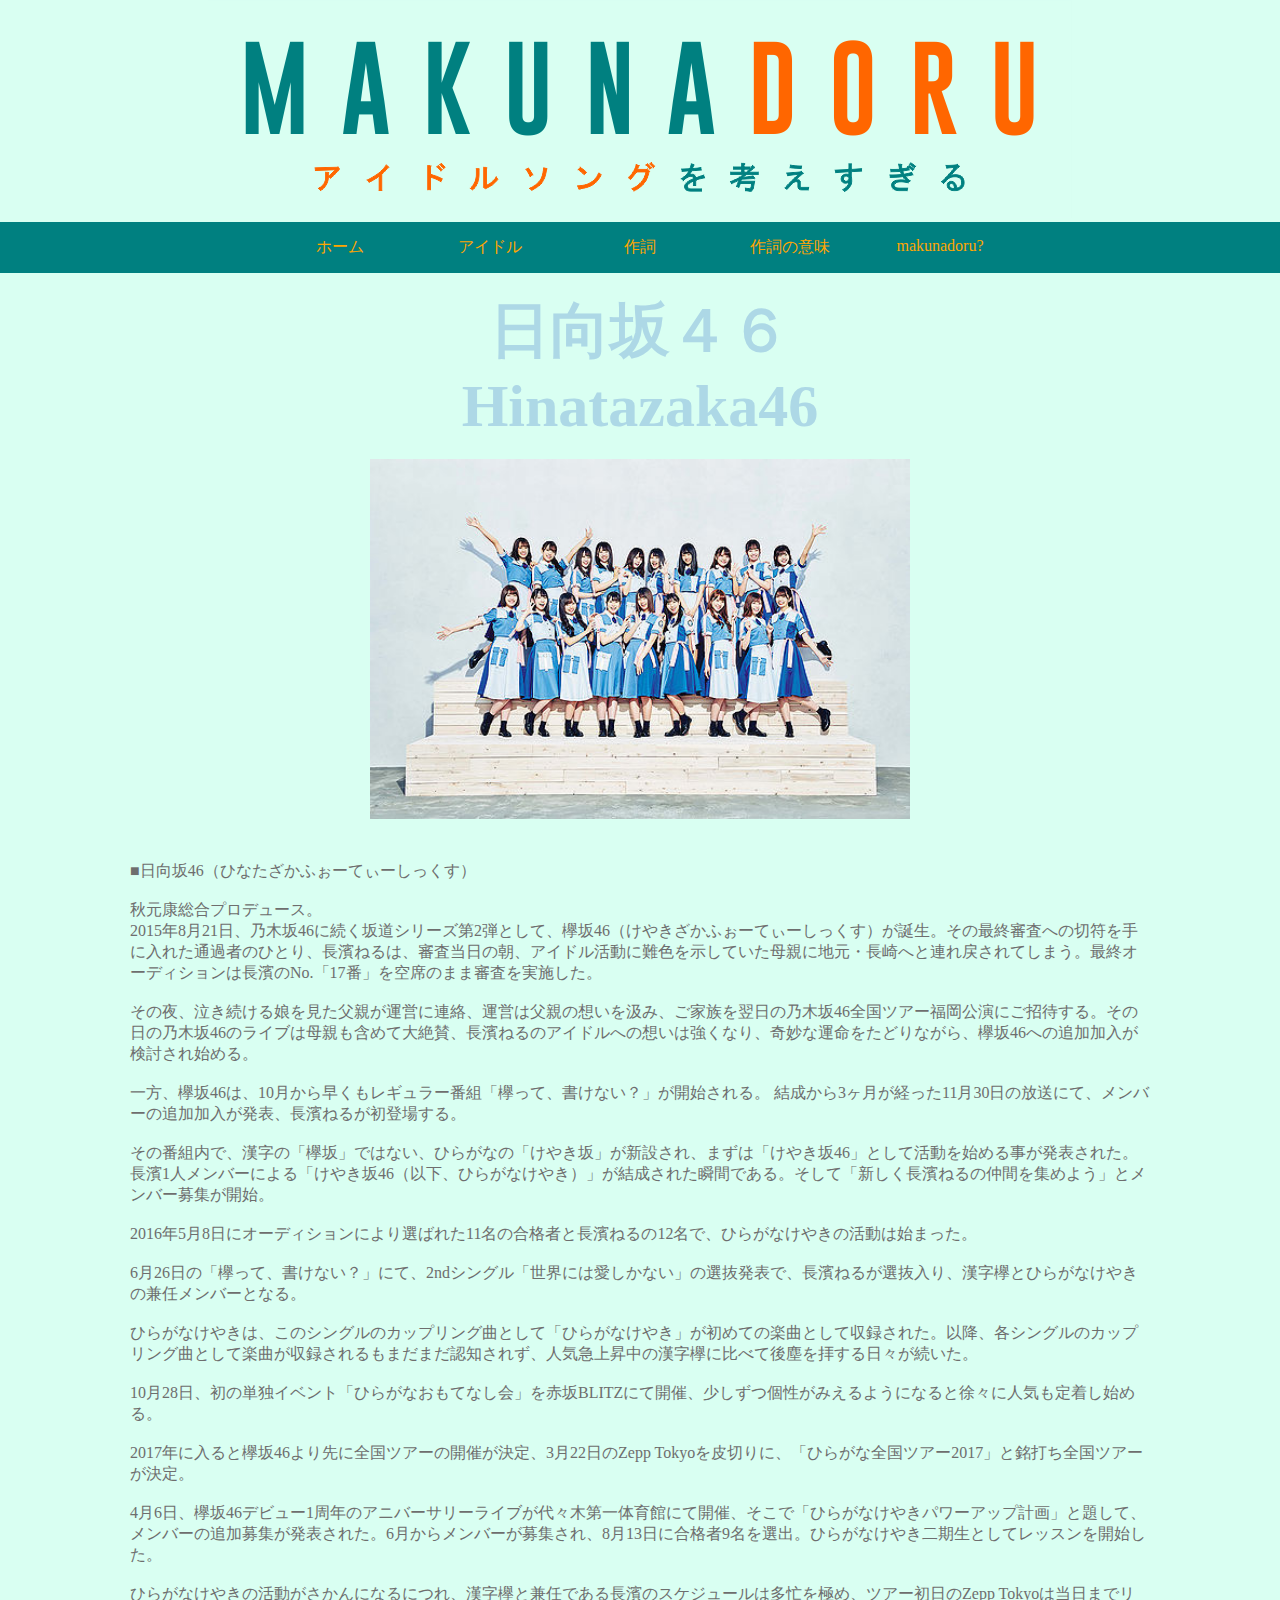
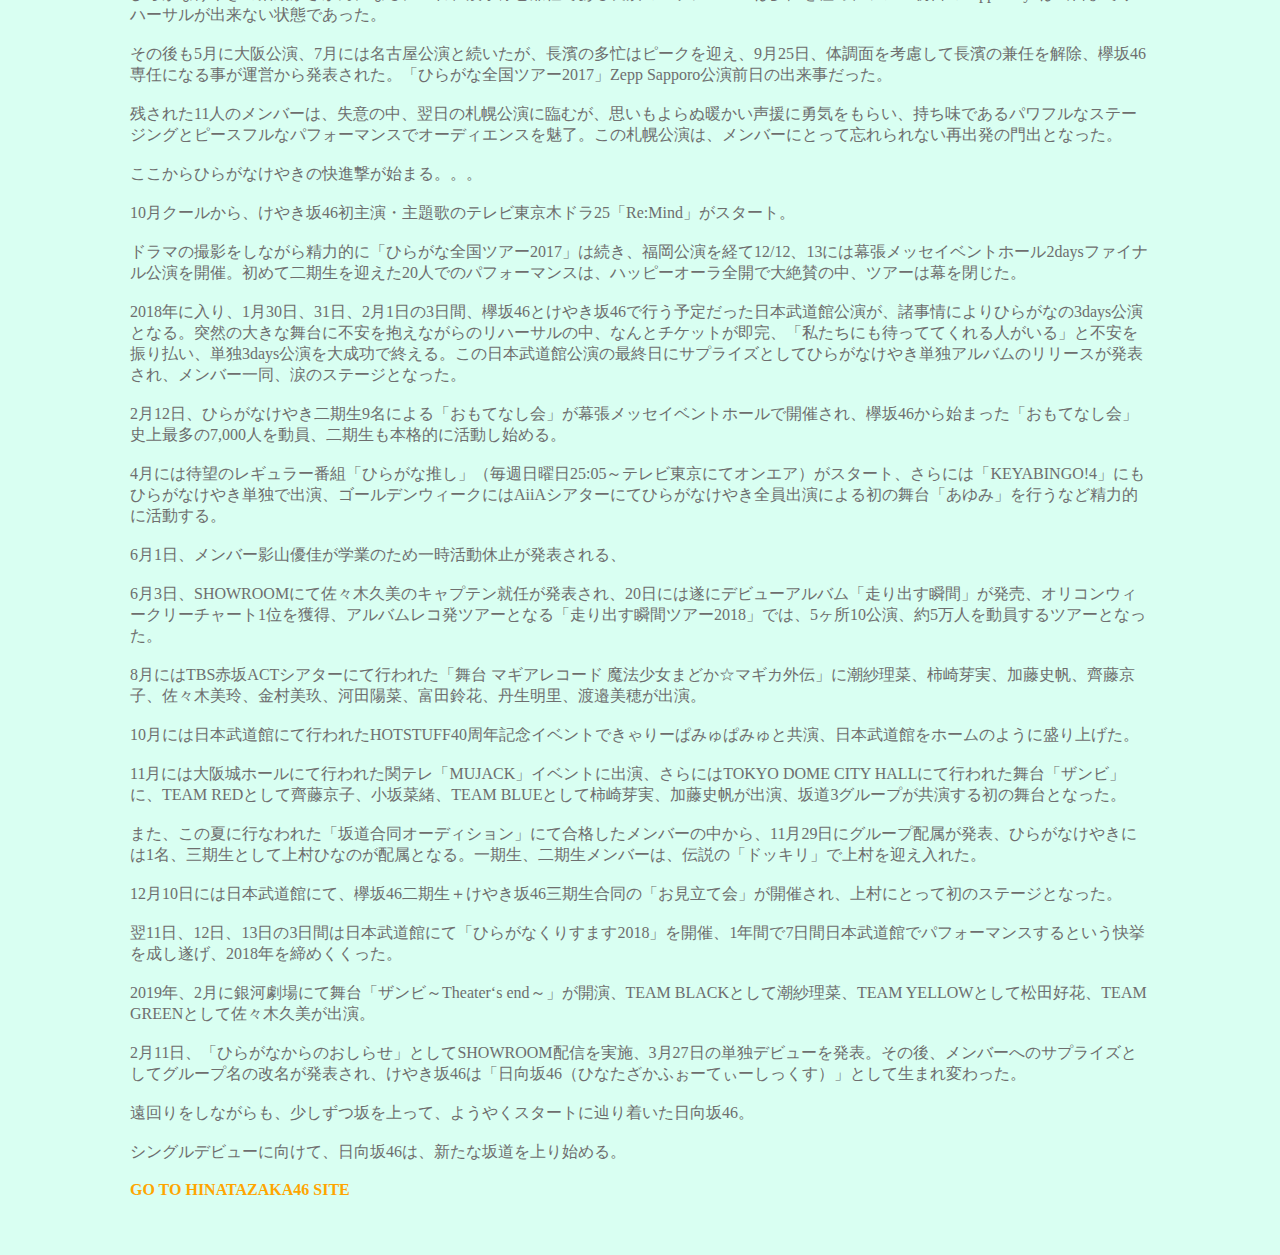
==== hinata.html @ 99eaebf5 "Update hinata.html" ====
<!DOCTYPE html>
<html>
<head>
	<title>こんなにすきになちゃっていいの？
	(Hinatazaka46) - makunadoru</title>
	<link rel="stylesheet" href="style.css">
	<style type="text/css">
		h1{
			color: lightblue;
		font-size: 60px;
		font-family: gobold;
		}
		#mem{
			color: red;
		}
		a:hover{color: darkgreen;
		}
		
		
	</style>
</head>
<body>
	<ul>
		<li class="bannerweb"><center><img src="bannerweb1.png"></center></li>
	</ul>
	<div class="menu">
	<ul>
		<a href="index.html" class="katamenu"><li class="aktif">ホーム</li></a>
		<a href="idol.html" class="katamenu"><li class="aktif">アイドル</li></a>
		<a href="lirik.html" class="katamenu"><li class="aktif">作詞</li></a>
		<a href="maknalirik.html" class="katamenu"><li class="aktif">作詞の意味</li></a>
		<a href="#" class="katamenu"><li class="aktif">makunadoru?</li></a>

	</ul></div>
	<br class="br1">
	<center><h1 class="judul">日向坂４６<br>
	Hinatazaka46</h1><br>
	<img src="doremi.jpg" height="360" height="240"></center>
	<br><br>
<center><table border="0" class="konten">
	<tr>
		<td>	
■日向坂46（ひなたざかふぉーてぃーしっくす）

 <br><br>

秋元康総合プロデュース。
<br>
2015年8月21日、乃木坂46に続く坂道シリーズ第2弾として、欅坂46（けやきざかふぉーてぃーしっくす）が誕生。その最終審査への切符を手に入れた通過者のひとり、長濱ねるは、審査当日の朝、アイドル活動に難色を示していた母親に地元・長崎へと連れ戻されてしまう。最終オーディションは長濱のNo.「17番」を空席のまま審査を実施した。
<br>
 <br>

その夜、泣き続ける娘を見た父親が運営に連絡、運営は父親の想いを汲み、ご家族を翌日の乃木坂46全国ツアー福岡公演にご招待する。その日の乃木坂46のライブは母親も含めて大絶賛、長濱ねるのアイドルへの想いは強くなり、奇妙な運命をたどりながら、欅坂46への追加加入が検討され始める。

 <br>
<br>
一方、欅坂46は、10月から早くもレギュラー番組「欅って、書けない？」が開始される。

結成から3ヶ月が経った11月30日の放送にて、メンバーの追加加入が発表、長濱ねるが初登場する。

 <br><br>

その番組内で、漢字の「欅坂」ではない、ひらがなの「けやき坂」が新設され、まずは「けやき坂46」として活動を始める事が発表された。長濱1人メンバーによる「けやき坂46（以下、ひらがなけやき）」が結成された瞬間である。そして「新しく長濱ねるの仲間を集めよう」とメンバー募集が開始。

 <br><br>

2016年5月8日にオーディションにより選ばれた11名の合格者と長濱ねるの12名で、ひらがなけやきの活動は始まった。

 <br><br>

6月26日の「欅って、書けない？」にて、2ndシングル「世界には愛しかない」の選抜発表で、長濱ねるが選抜入り、漢字欅とひらがなけやきの兼任メンバーとなる。
<br>
 <br>

ひらがなけやきは、このシングルのカップリング曲として「ひらがなけやき」が初めての楽曲として収録された。以降、各シングルのカップリング曲として楽曲が収録されるもまだまだ認知されず、人気急上昇中の漢字欅に比べて後塵を拝する日々が続いた。

 <br>
<br>
10月28日、初の単独イベント「ひらがなおもてなし会」を赤坂BLITZにて開催、少しずつ個性がみえるようになると徐々に人気も定着し始める。
<br>
 <br>

2017年に入ると欅坂46より先に全国ツアーの開催が決定、3月22日のZepp Tokyoを皮切りに、「ひらがな全国ツアー2017」と銘打ち全国ツアーが決定。

 <br>
<br>
4月6日、欅坂46デビュー1周年のアニバーサリーライブが代々木第一体育館にて開催、そこで「ひらがなけやきパワーアップ計画」と題して、メンバーの追加募集が発表された。6月からメンバーが募集され、8月13日に合格者9名を選出。ひらがなけやき二期生としてレッスンを開始した。

 <br><br>

ひらがなけやきの活動がさかんになるにつれ、漢字欅と兼任である長濱のスケジュールは多忙を極め、ツアー初日のZepp Tokyoは当日までリハーサルが出来ない状態であった。

 <br><br>

その後も5月に大阪公演、7月には名古屋公演と続いたが、長濱の多忙はピークを迎え、9月25日、体調面を考慮して長濱の兼任を解除、欅坂46専任になる事が運営から発表された。「ひらがな全国ツアー2017」Zepp Sapporo公演前日の出来事だった。

 <br><br>

残された11人のメンバーは、失意の中、翌日の札幌公演に臨むが、思いもよらぬ暖かい声援に勇気をもらい、持ち味であるパワフルなステージングとピースフルなパフォーマンスでオーディエンスを魅了。この札幌公演は、メンバーにとって忘れられない再出発の門出となった。
<br>
 <br>

ここからひらがなけやきの快進撃が始まる。。。
<br>
 <br>

10月クールから、けやき坂46初主演・主題歌のテレビ東京木ドラ25「Re:Mind」がスタート。

 <br><br>

ドラマの撮影をしながら精力的に「ひらがな全国ツアー2017」は続き、福岡公演を経て12/12、13には幕張メッセイベントホール2daysファイナル公演を開催。初めて二期生を迎えた20人でのパフォーマンスは、ハッピーオーラ全開で大絶賛の中、ツアーは幕を閉じた。

 <br><br>

2018年に入り、1月30日、31日、2月1日の3日間、欅坂46とけやき坂46で行う予定だった日本武道館公演が、諸事情によりひらがなの3days公演となる。突然の大きな舞台に不安を抱えながらのリハーサルの中、なんとチケットが即完、「私たちにも待っててくれる人がいる」と不安を振り払い、単独3days公演を大成功で終える。この日本武道館公演の最終日にサプライズとしてひらがなけやき単独アルバムのリリースが発表され、メンバー一同、涙のステージとなった。
<br><br>
 

2月12日、ひらがなけやき二期生9名による「おもてなし会」が幕張メッセイベントホールで開催され、欅坂46から始まった「おもてなし会」史上最多の7,000人を動員、二期生も本格的に活動し始める。

 <br><br>

4月には待望のレギュラー番組「ひらがな推し」（毎週日曜日25:05～テレビ東京にてオンエア）がスタート、さらには「KEYABINGO!4」にもひらがなけやき単独で出演、ゴールデンウィークにはAiiAシアターにてひらがなけやき全員出演による初の舞台「あゆみ」を行うなど精力的に活動する。

 <br><br>

6月1日、メンバー影山優佳が学業のため一時活動休止が発表される、

 <br><br>

6月3日、SHOWROOMにて佐々木久美のキャプテン就任が発表され、20日には遂にデビューアルバム「走り出す瞬間」が発売、オリコンウィークリーチャート1位を獲得、アルバムレコ発ツアーとなる「走り出す瞬間ツアー2018」では、5ヶ所10公演、約5万人を動員するツアーとなった。

 <br><br>

8月にはTBS赤坂ACTシアターにて行われた「舞台 マギアレコード 魔法少女まどか☆マギカ外伝」に潮紗理菜、柿崎芽実、加藤史帆、齊藤京子、佐々木美玲、金村美玖、河田陽菜、富田鈴花、丹生明里、渡邉美穂が出演。
<br>
 <br>

10月には日本武道館にて行われたHOTSTUFF40周年記念イベントできゃりーぱみゅぱみゅと共演、日本武道館をホームのように盛り上げた。
<br>
 <br>

11月には大阪城ホールにて行われた関テレ「MUJACK」イベントに出演、さらにはTOKYO DOME CITY HALLにて行われた舞台「ザンビ」に、TEAM REDとして齊藤京子、小坂菜緒、TEAM BLUEとして柿崎芽実、加藤史帆が出演、坂道3グループが共演する初の舞台となった。

 <br>
<br>
また、この夏に行なわれた「坂道合同オーディション」にて合格したメンバーの中から、11月29日にグループ配属が発表、ひらがなけやきには1名、三期生として上村ひなのが配属となる。一期生、二期生メンバーは、伝説の「ドッキリ」で上村を迎え入れた。

 <br><br>

12月10日には日本武道館にて、欅坂46二期生＋けやき坂46三期生合同の「お見立て会」が開催され、上村にとって初のステージとなった。
<br>
 <br>

翌11日、12日、13日の3日間は日本武道館にて「ひらがなくりすます2018」を開催、1年間で7日間日本武道館でパフォーマンスするという快挙を成し遂げ、2018年を締めくくった。
<br>
 <br>

2019年、2月に銀河劇場にて舞台「ザンビ～Theater‘s end～」が開演、TEAM BLACKとして潮紗理菜、TEAM YELLOWとして松田好花、TEAM GREENとして佐々木久美が出演。

 <br><br>

2月11日、「ひらがなからのおしらせ」としてSHOWROOM配信を実施、3月27日の単独デビューを発表。その後、メンバーへのサプライズとしてグループ名の改名が発表され、けやき坂46は「日向坂46（ひなたざかふぉーてぃーしっくす）」として生まれ変わった。
<br>
 <br>

遠回りをしながらも、少しずつ坂を上って、ようやくスタートに辿り着いた日向坂46。

 <br><br>

シングルデビューに向けて、日向坂46は、新たな坂道を上り始める。<br><br>
<h4><a href="https://www.hinatazaka46.com/s/official/?ima=0000" class="katahinata">GO TO HINATAZAKA46 SITE</a></h4>
</td>
</tr>
</table></center><br><br><br>
</body>
</html>
---- style.css ----
*
{
	padding: 0;
	margin: 0;
	box-sizing: border-box;
}
body{
	background-color: rgb(217,255,242);
	font-family: gobold;
	text-align: justify;

}
.bannerweb{
	background-color: rgb(217,255,242);
}
.menu{
	background-color: rgb(0,128,128);
	color: white;
	text-align: center;
}
.menu ul{
	display: inline-flex;
	list-style: none;
}
.menu ul li{
	width: 120px;
	margin: 15px;
}
.menu ul li a{
	text-decoration: none;
	color: orange;
	font-family: gobold;
}
.aktif:hover{
	background: orange;
	border-radius: 5px;

}
.katamenu:hover{
	color: rgb(0,128,128);
}
.katamenu{
	text-decoration: none;
	color: orange;
}
.konten{
	width: 80%;
	color: rgb(110,110,110);
}
.kontenlirik{
	width: 50%;
	color: rgb(110,110,110);
}
.katakeyaki{
	color: orange;
	font-family: gobold;
	text-decoration: none;
}
.katakeyaki:hover{
	color: darkgreen;
}
.katahinata{
	color: orange;
	font-family: gobold;
	text-decoration: none;
}
.katahinata:hover{
	color: lightblue;
}
.katanogi{
	color: orange;
	font-family: gobold;
	text-decoration: none;
}
.katanogi:hover{
	color: purple;
}
.kontenidol{
	background-color: rgb(217,255,242);
	text-align: center;
}
.kontenidol ul{
	display: inline-flex;
	list-style: none;
}
.kontenidol ul li{
	width: 350px;
	margin: 15px;
}
.kontenhome{
	background-color: rgb(217,255,242);
	text-align: center;
}
.kontenhome ul{
	display: inline-flex;
	list-style: none;
}
.kontenhome ul li{
	width: 350px;
	margin: 15px;
}
.kotak1:hover{
	background: rgb(0,128,128);
	border-radius: 25px;
}
.katakotak1:hover{
	color: orange;
}
.katakotak1{
	color: rgb(0,128,128);
	text-decoration: none;
}

.daleman{
	display: none;
}
.katamenu:hover .daleman{
	display: block;
	position: absolute;
	background: orange;
	margin: 50px;
	color: black;
}
.menu ul li ul li:hover .daleman ul{
	display: block;
	margin: 10px
}
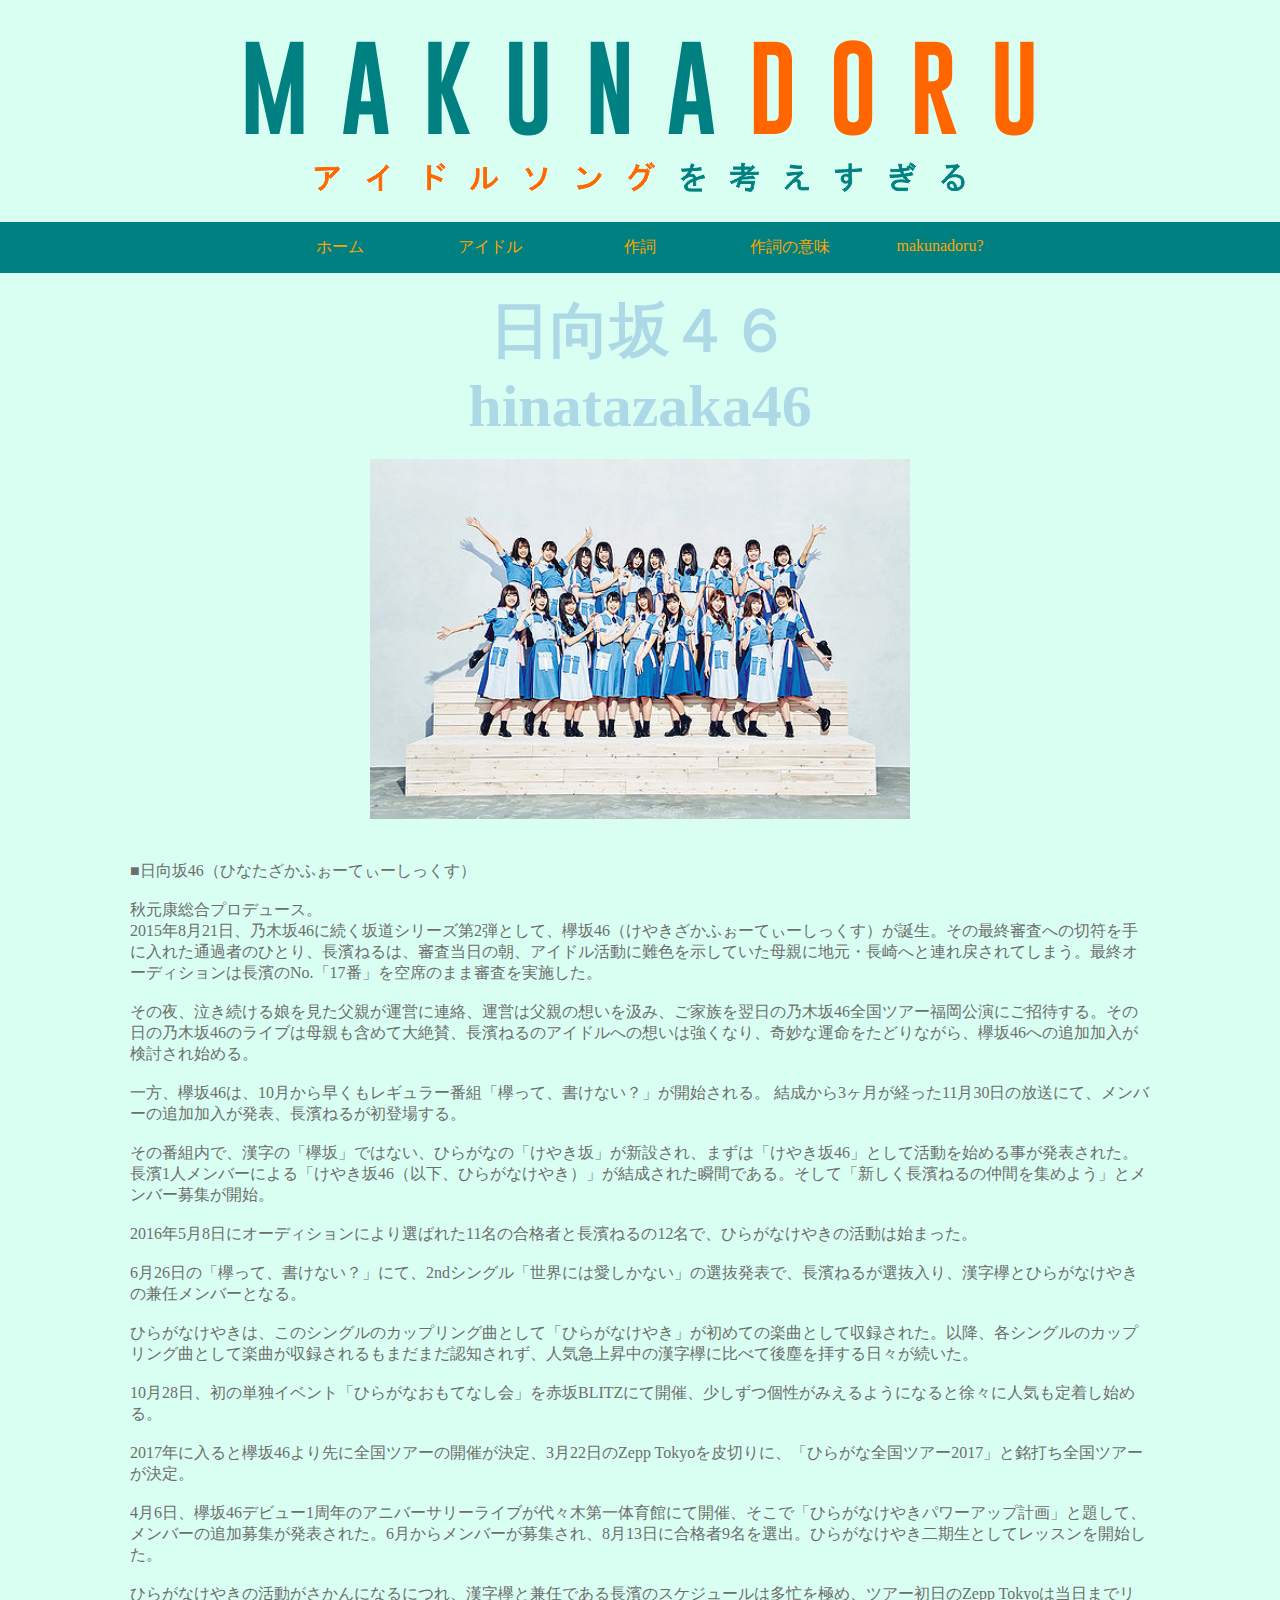
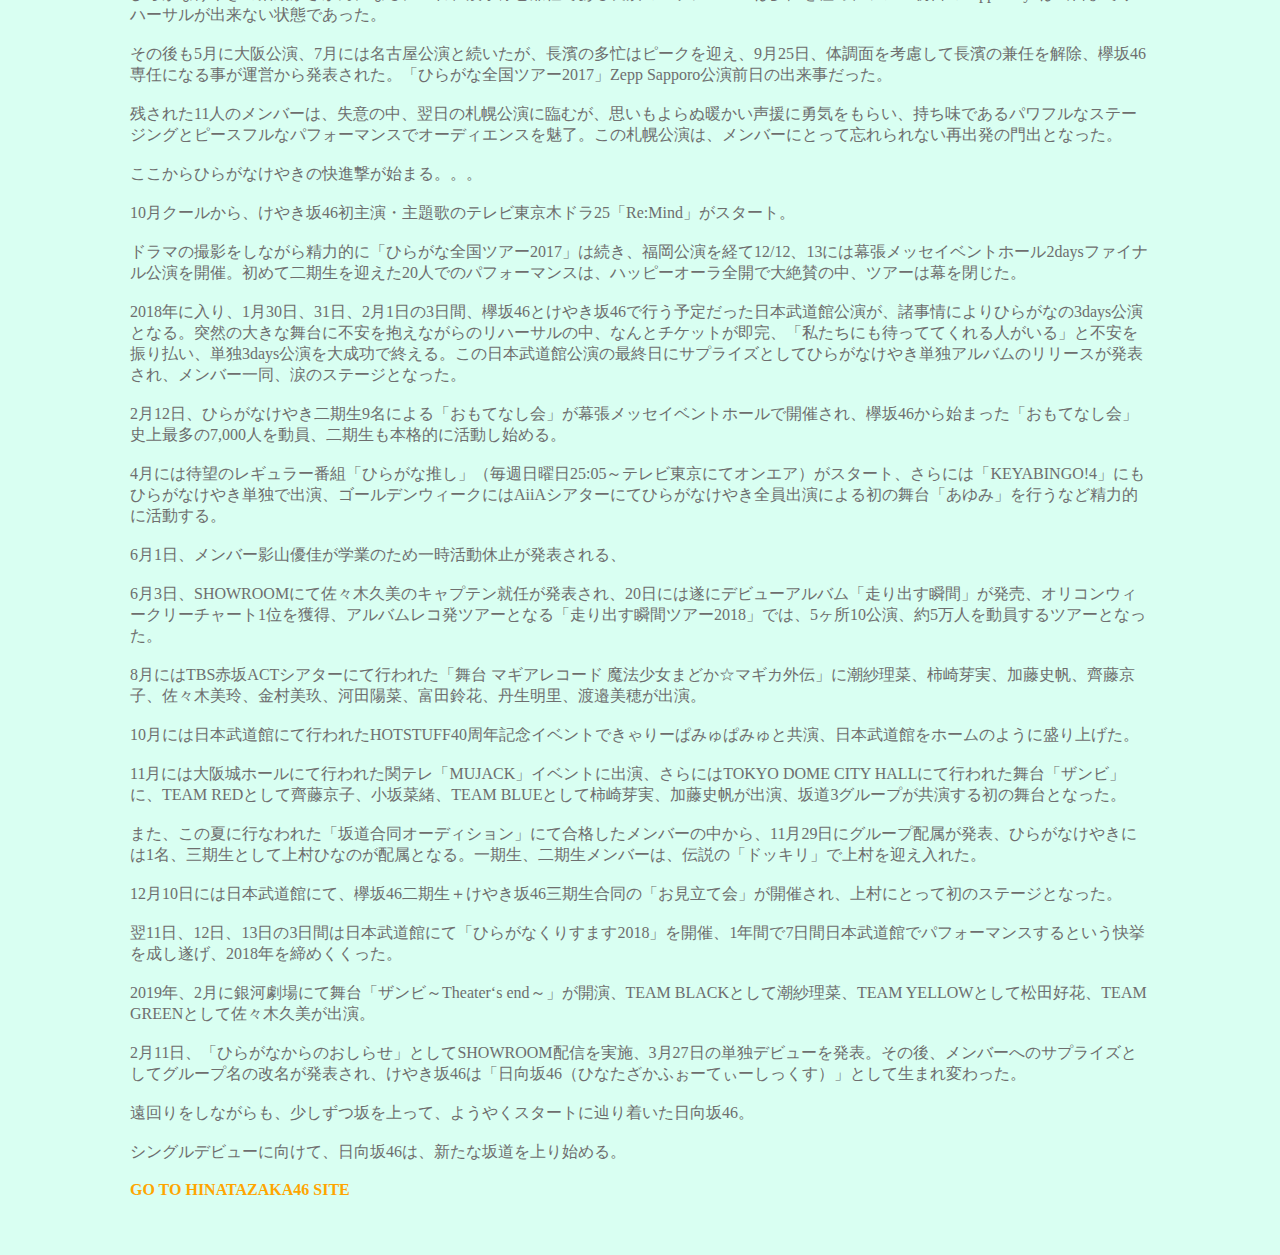
==== commit 58930fbe: "Update hinata.html" ====
--- a/hinata.html
+++ b/hinata.html
@@ -1,8 +1,7 @@
 <!DOCTYPE html>
 <html>
 <head>
-	<title>こんなにすきになちゃっていいの？
-	(Hinatazaka46) - makunadoru</title>
+	<title>日向坂46(hinatazaka46) - makunadoru</title>
 	<link rel="stylesheet" href="style.css">
 	<style type="text/css">
 		h1{
@@ -34,7 +33,7 @@
 	</ul></div>
 	<br class="br1">
 	<center><h1 class="judul">日向坂４６<br>
-	Hinatazaka46</h1><br>
+	hinatazaka46</h1><br>
 	<img src="doremi.jpg" height="360" height="240"></center>
 	<br><br>
 <center><table border="0" class="konten">
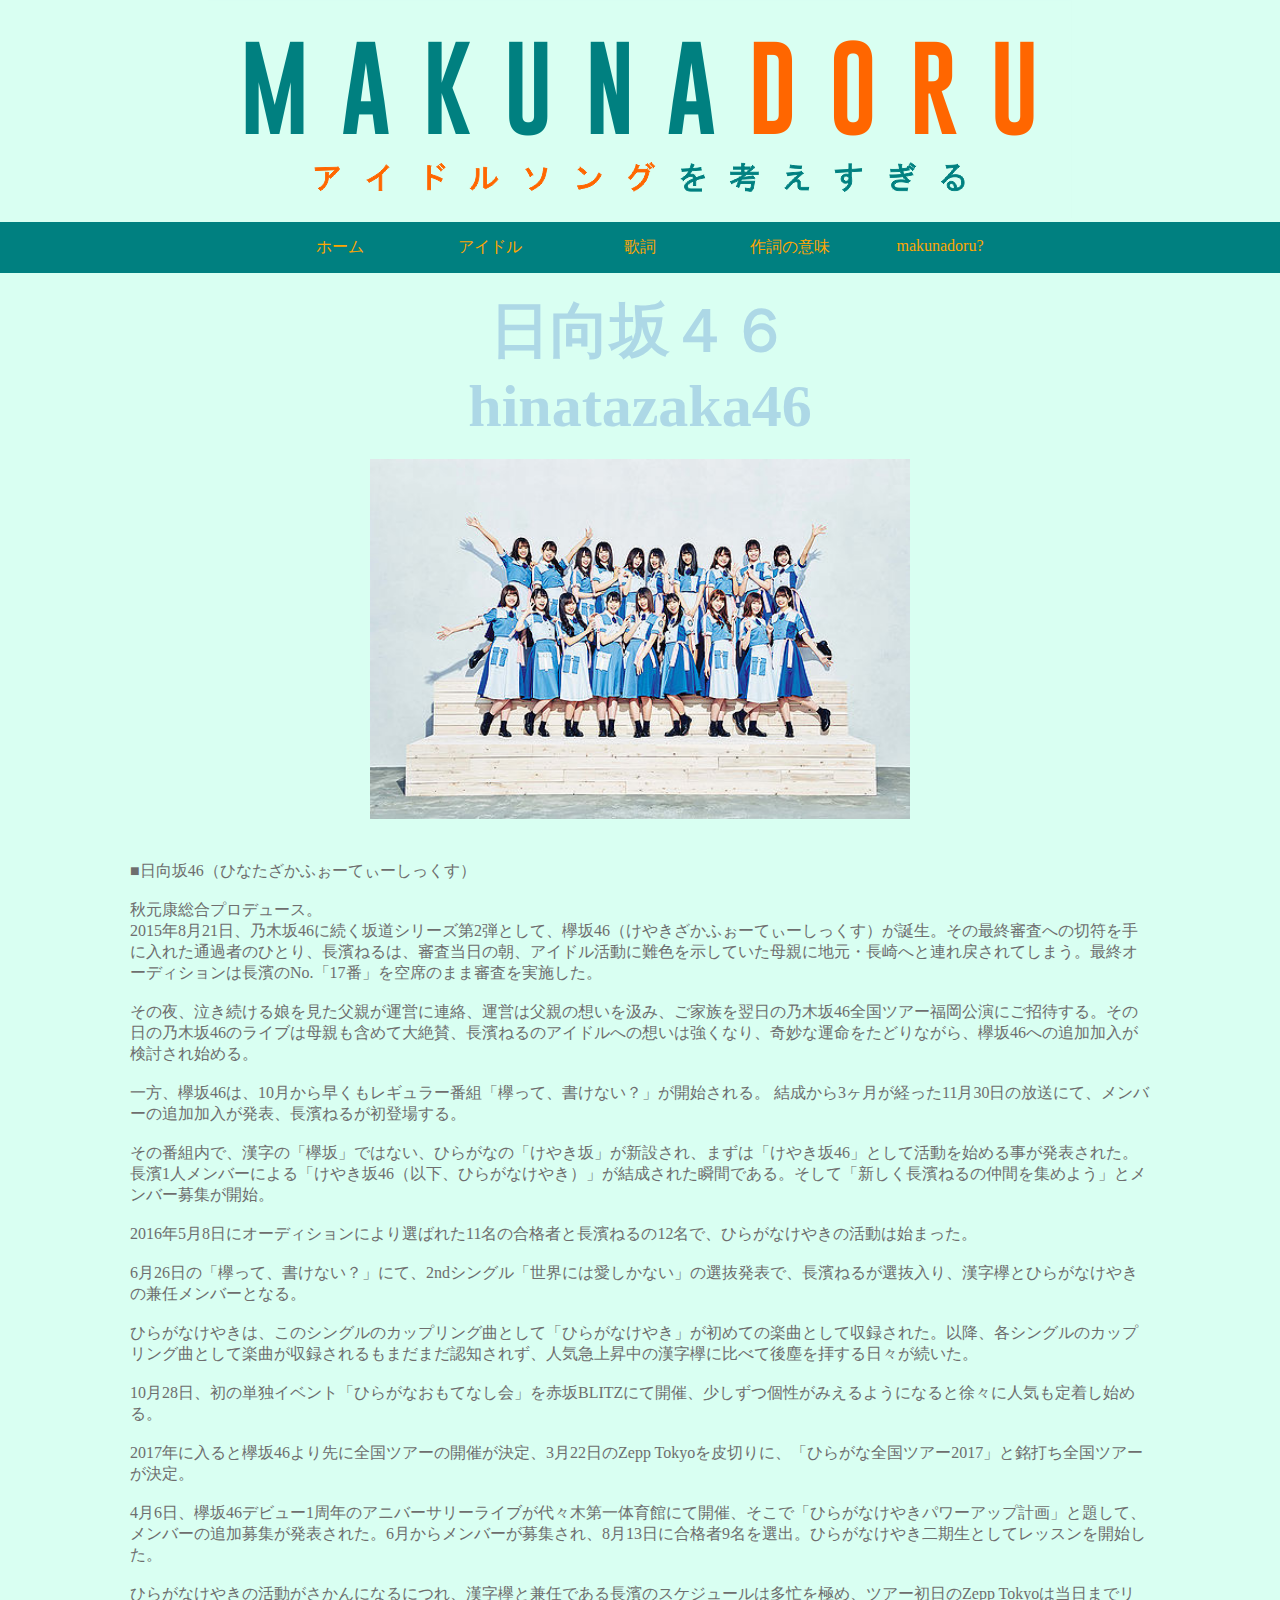
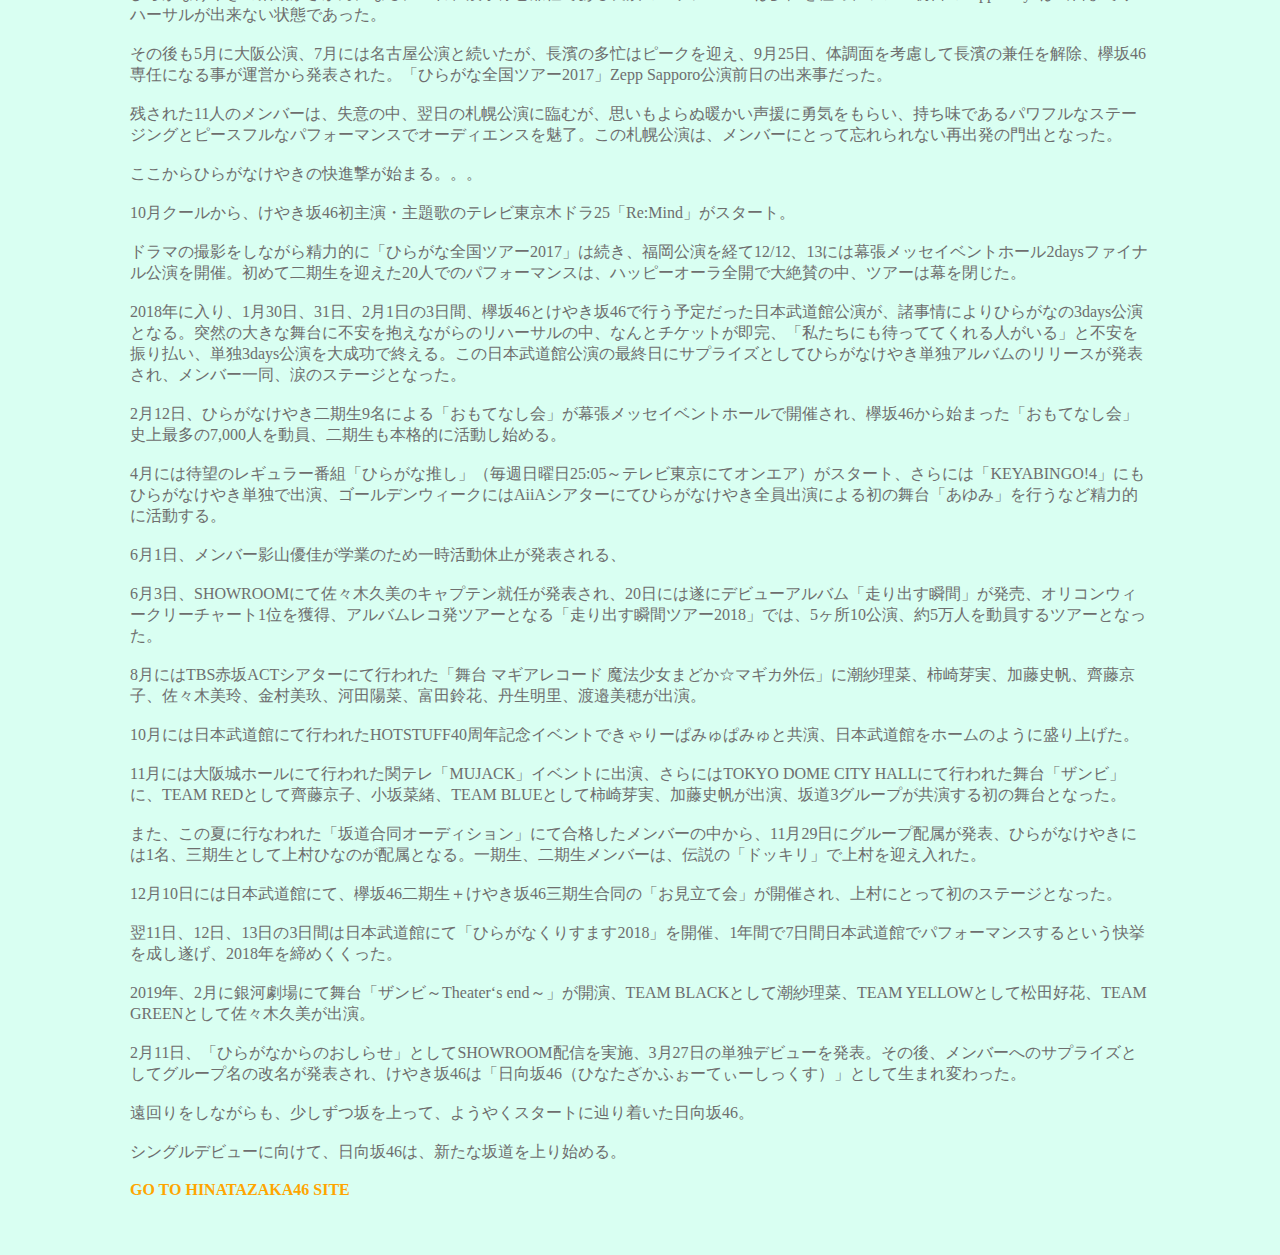
==== commit d1eab0f9: "Update hinata.html" ====
--- a/hinata.html
+++ b/hinata.html
@@ -1,7 +1,7 @@
 <!DOCTYPE html>
 <html>
 <head>
-	<title>日向坂46(hinatazaka46) - makunadoru</title>
+	<title>日向坂46(Hinatazaka46) - makunadoru</title>
 	<link rel="stylesheet" href="style.css">
 	<style type="text/css">
 		h1{
@@ -26,9 +26,9 @@
 	<ul>
 		<a href="index.html" class="katamenu"><li class="aktif">ホーム</li></a>
 		<a href="idol.html" class="katamenu"><li class="aktif">アイドル</li></a>
-		<a href="lirik.html" class="katamenu"><li class="aktif">作詞</li></a>
+		<a href="lirik.html" class="katamenu"><li class="aktif">歌詞</li></a>
 		<a href="maknalirik.html" class="katamenu"><li class="aktif">作詞の意味</li></a>
-		<a href="#" class="katamenu"><li class="aktif">makunadoru?</li></a>
+		<a href="makunadoru.html" class="katamenu"><li class="aktif">makunadoru?</li></a>
 
 	</ul></div>
 	<br class="br1">
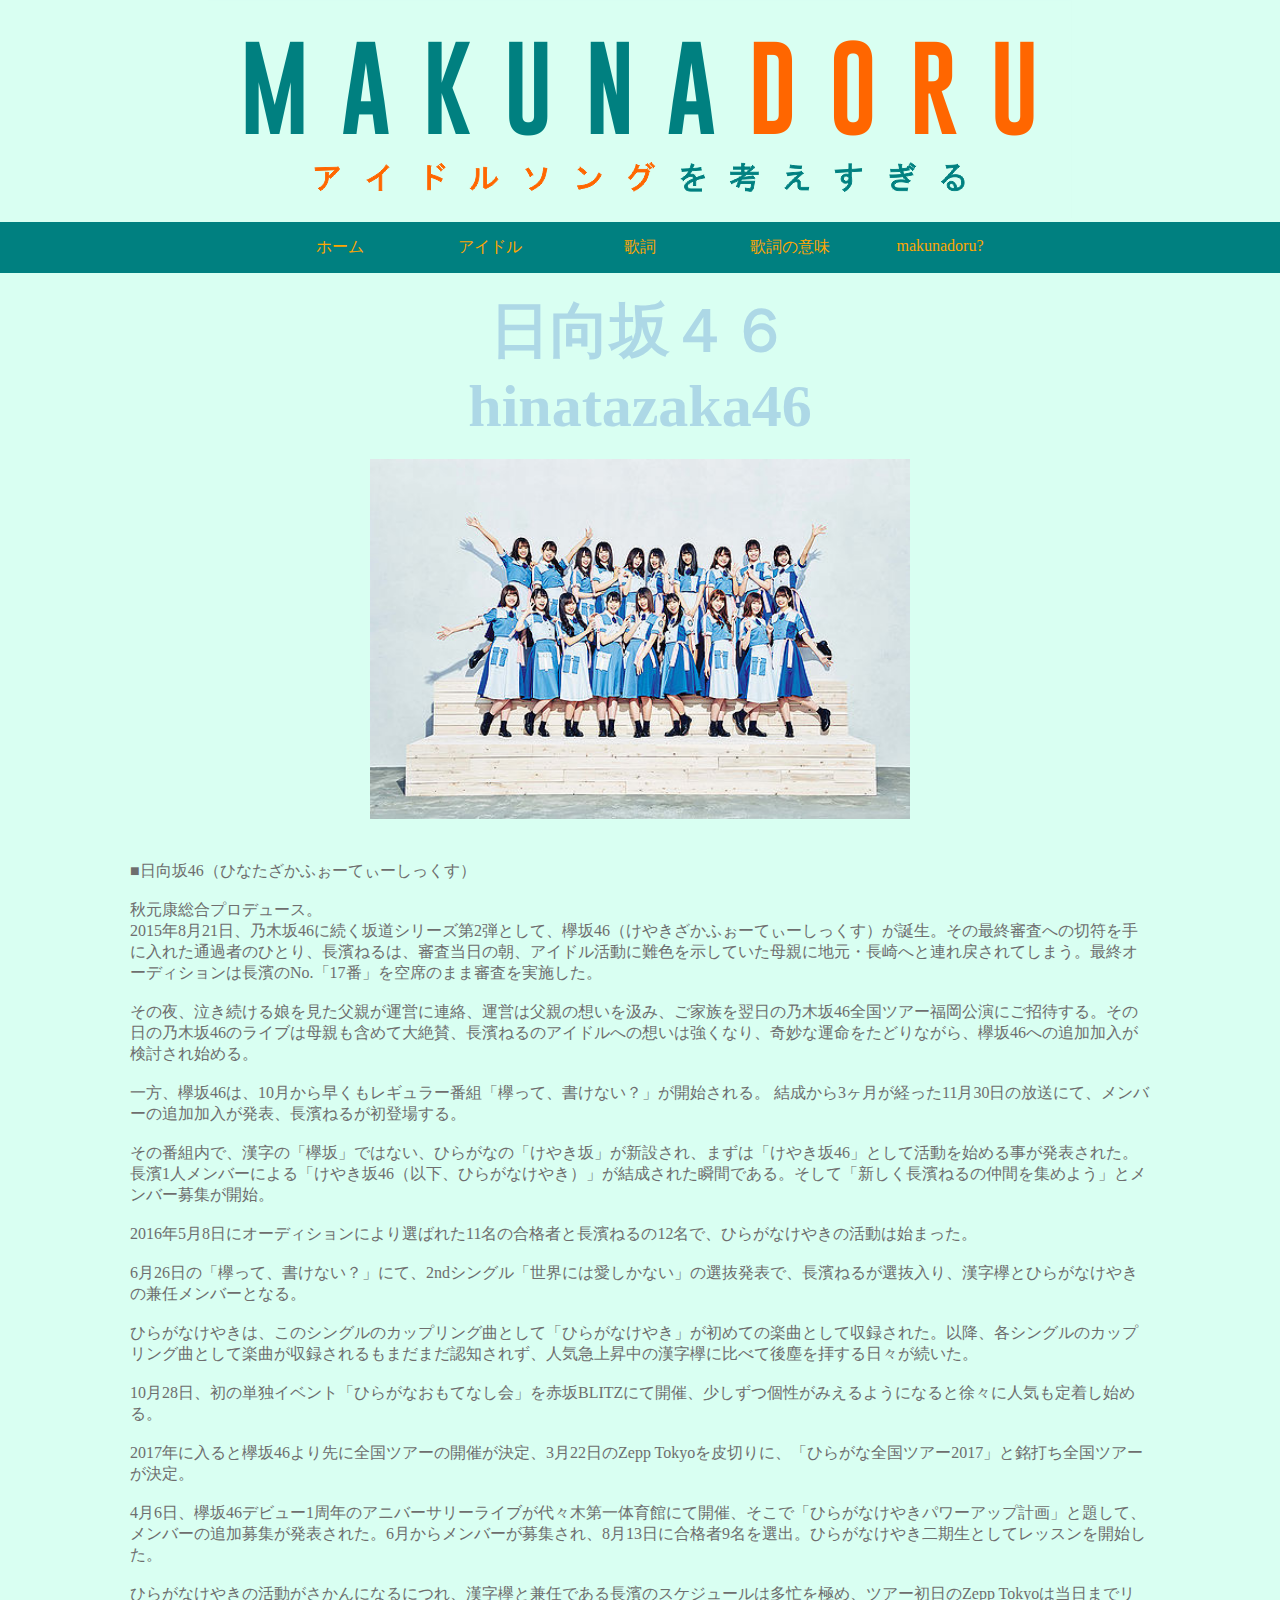
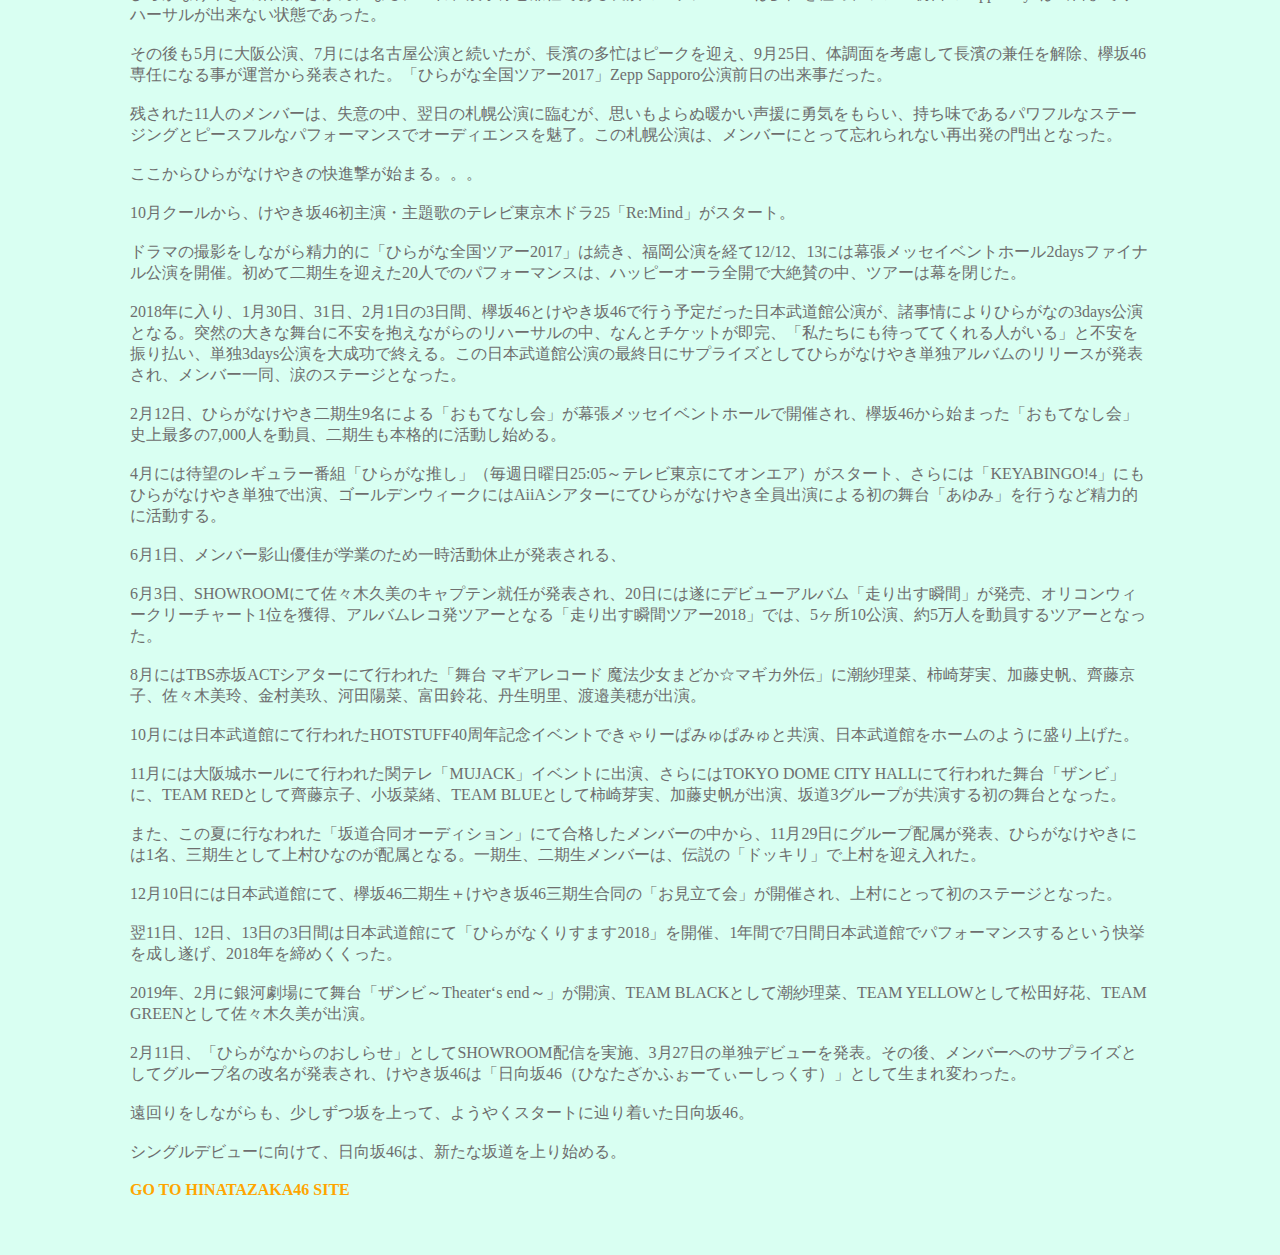
==== commit 8aecc9a1: "Update hinata.html" ====
--- a/hinata.html
+++ b/hinata.html
@@ -27,7 +27,7 @@
 		<a href="index.html" class="katamenu"><li class="aktif">ホーム</li></a>
 		<a href="idol.html" class="katamenu"><li class="aktif">アイドル</li></a>
 		<a href="lirik.html" class="katamenu"><li class="aktif">歌詞</li></a>
-		<a href="maknalirik.html" class="katamenu"><li class="aktif">作詞の意味</li></a>
+		<a href="maknalirik.html" class="katamenu"><li class="aktif">歌詞の意味</li></a>
 		<a href="makunadoru.html" class="katamenu"><li class="aktif">makunadoru?</li></a>
 
 	</ul></div>
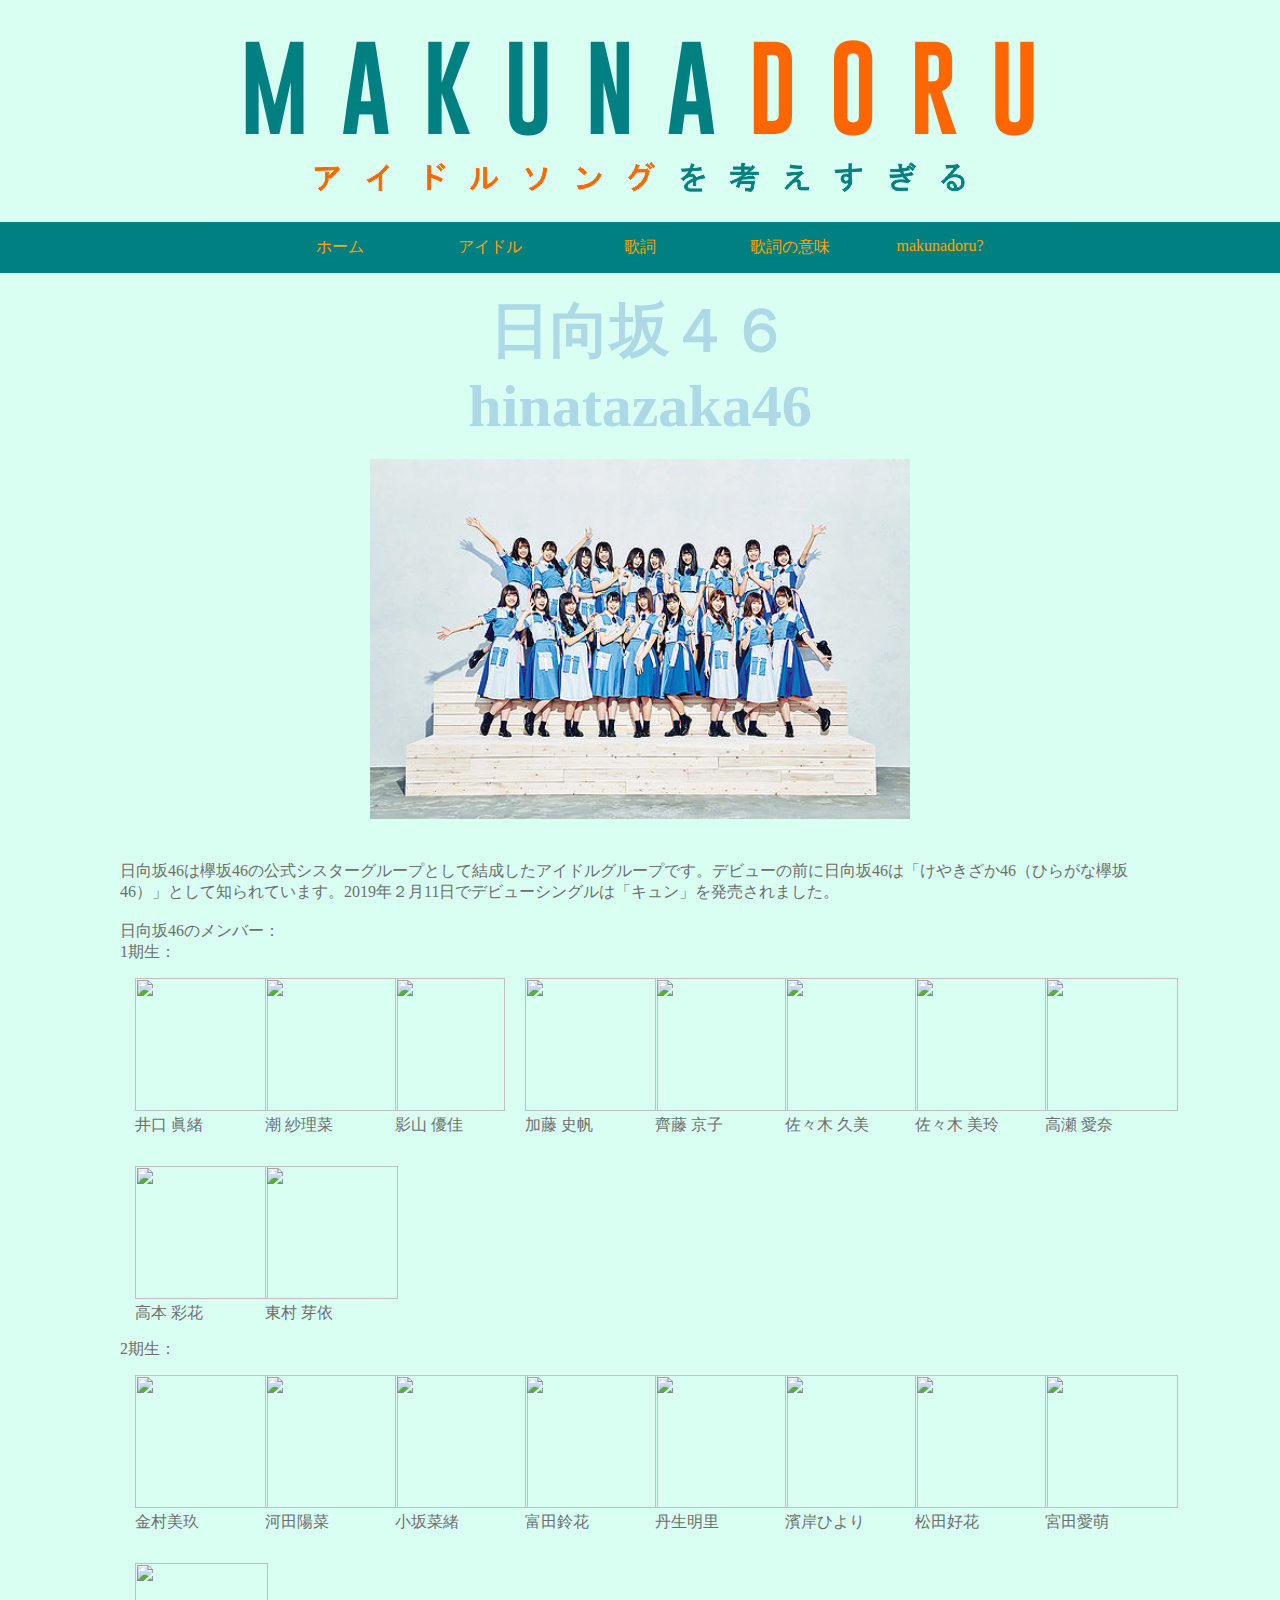
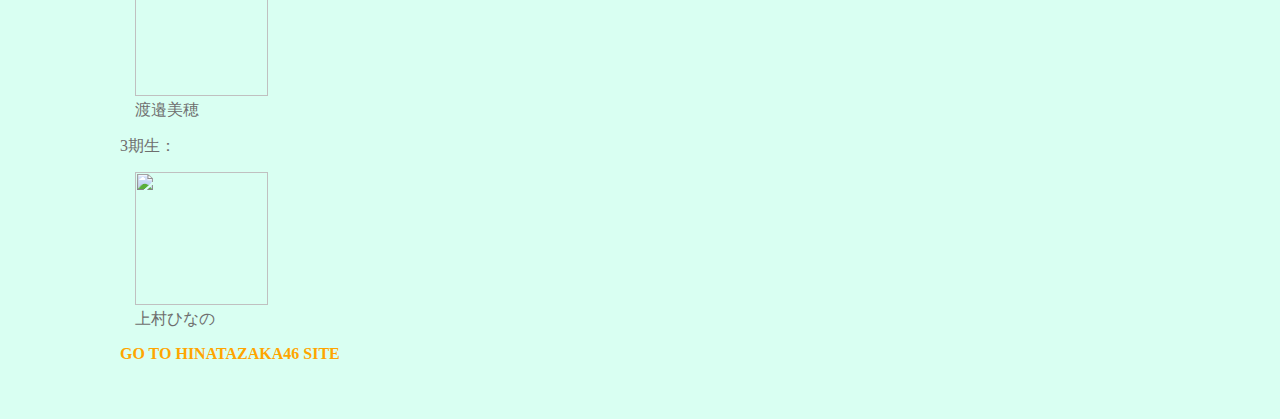
==== commit 388b6b0a: "Update hinata.html" ====
--- a/hinata.html
+++ b/hinata.html
@@ -39,135 +39,64 @@
 <center><table border="0" class="konten">
 	<tr>
 		<td>	
-■日向坂46（ひなたざかふぉーてぃーしっくす）
-
- <br><br>
-
-秋元康総合プロデュース。
-<br>
-2015年8月21日、乃木坂46に続く坂道シリーズ第2弾として、欅坂46（けやきざかふぉーてぃーしっくす）が誕生。その最終審査への切符を手に入れた通過者のひとり、長濱ねるは、審査当日の朝、アイドル活動に難色を示していた母親に地元・長崎へと連れ戻されてしまう。最終オーディションは長濱のNo.「17番」を空席のまま審査を実施した。
-<br>
- <br>
-
-その夜、泣き続ける娘を見た父親が運営に連絡、運営は父親の想いを汲み、ご家族を翌日の乃木坂46全国ツアー福岡公演にご招待する。その日の乃木坂46のライブは母親も含めて大絶賛、長濱ねるのアイドルへの想いは強くなり、奇妙な運命をたどりながら、欅坂46への追加加入が検討され始める。
-
- <br>
-<br>
-一方、欅坂46は、10月から早くもレギュラー番組「欅って、書けない？」が開始される。
-
-結成から3ヶ月が経った11月30日の放送にて、メンバーの追加加入が発表、長濱ねるが初登場する。
-
- <br><br>
-
-その番組内で、漢字の「欅坂」ではない、ひらがなの「けやき坂」が新設され、まずは「けやき坂46」として活動を始める事が発表された。長濱1人メンバーによる「けやき坂46（以下、ひらがなけやき）」が結成された瞬間である。そして「新しく長濱ねるの仲間を集めよう」とメンバー募集が開始。
-
- <br><br>
-
-2016年5月8日にオーディションにより選ばれた11名の合格者と長濱ねるの12名で、ひらがなけやきの活動は始まった。
-
- <br><br>
-
-6月26日の「欅って、書けない？」にて、2ndシングル「世界には愛しかない」の選抜発表で、長濱ねるが選抜入り、漢字欅とひらがなけやきの兼任メンバーとなる。
-<br>
- <br>
-
-ひらがなけやきは、このシングルのカップリング曲として「ひらがなけやき」が初めての楽曲として収録された。以降、各シングルのカップリング曲として楽曲が収録されるもまだまだ認知されず、人気急上昇中の漢字欅に比べて後塵を拝する日々が続いた。
-
- <br>
-<br>
-10月28日、初の単独イベント「ひらがなおもてなし会」を赤坂BLITZにて開催、少しずつ個性がみえるようになると徐々に人気も定着し始める。
-<br>
- <br>
-
-2017年に入ると欅坂46より先に全国ツアーの開催が決定、3月22日のZepp Tokyoを皮切りに、「ひらがな全国ツアー2017」と銘打ち全国ツアーが決定。
-
- <br>
-<br>
-4月6日、欅坂46デビュー1周年のアニバーサリーライブが代々木第一体育館にて開催、そこで「ひらがなけやきパワーアップ計画」と題して、メンバーの追加募集が発表された。6月からメンバーが募集され、8月13日に合格者9名を選出。ひらがなけやき二期生としてレッスンを開始した。
-
- <br><br>
-
-ひらがなけやきの活動がさかんになるにつれ、漢字欅と兼任である長濱のスケジュールは多忙を極め、ツアー初日のZepp Tokyoは当日までリハーサルが出来ない状態であった。
-
- <br><br>
-
-その後も5月に大阪公演、7月には名古屋公演と続いたが、長濱の多忙はピークを迎え、9月25日、体調面を考慮して長濱の兼任を解除、欅坂46専任になる事が運営から発表された。「ひらがな全国ツアー2017」Zepp Sapporo公演前日の出来事だった。
-
- <br><br>
-
-残された11人のメンバーは、失意の中、翌日の札幌公演に臨むが、思いもよらぬ暖かい声援に勇気をもらい、持ち味であるパワフルなステージングとピースフルなパフォーマンスでオーディエンスを魅了。この札幌公演は、メンバーにとって忘れられない再出発の門出となった。
-<br>
- <br>
-
-ここからひらがなけやきの快進撃が始まる。。。
-<br>
- <br>
-
-10月クールから、けやき坂46初主演・主題歌のテレビ東京木ドラ25「Re:Mind」がスタート。
-
- <br><br>
-
-ドラマの撮影をしながら精力的に「ひらがな全国ツアー2017」は続き、福岡公演を経て12/12、13には幕張メッセイベントホール2daysファイナル公演を開催。初めて二期生を迎えた20人でのパフォーマンスは、ハッピーオーラ全開で大絶賛の中、ツアーは幕を閉じた。
-
- <br><br>
-
-2018年に入り、1月30日、31日、2月1日の3日間、欅坂46とけやき坂46で行う予定だった日本武道館公演が、諸事情によりひらがなの3days公演となる。突然の大きな舞台に不安を抱えながらのリハーサルの中、なんとチケットが即完、「私たちにも待っててくれる人がいる」と不安を振り払い、単独3days公演を大成功で終える。この日本武道館公演の最終日にサプライズとしてひらがなけやき単独アルバムのリリースが発表され、メンバー一同、涙のステージとなった。
-<br><br>
- 
-
-2月12日、ひらがなけやき二期生9名による「おもてなし会」が幕張メッセイベントホールで開催され、欅坂46から始まった「おもてなし会」史上最多の7,000人を動員、二期生も本格的に活動し始める。
-
- <br><br>
-
-4月には待望のレギュラー番組「ひらがな推し」（毎週日曜日25:05～テレビ東京にてオンエア）がスタート、さらには「KEYABINGO!4」にもひらがなけやき単独で出演、ゴールデンウィークにはAiiAシアターにてひらがなけやき全員出演による初の舞台「あゆみ」を行うなど精力的に活動する。
-
- <br><br>
-
-6月1日、メンバー影山優佳が学業のため一時活動休止が発表される、
-
- <br><br>
-
-6月3日、SHOWROOMにて佐々木久美のキャプテン就任が発表され、20日には遂にデビューアルバム「走り出す瞬間」が発売、オリコンウィークリーチャート1位を獲得、アルバムレコ発ツアーとなる「走り出す瞬間ツアー2018」では、5ヶ所10公演、約5万人を動員するツアーとなった。
-
- <br><br>
-
-8月にはTBS赤坂ACTシアターにて行われた「舞台 マギアレコード 魔法少女まどか☆マギカ外伝」に潮紗理菜、柿崎芽実、加藤史帆、齊藤京子、佐々木美玲、金村美玖、河田陽菜、富田鈴花、丹生明里、渡邉美穂が出演。
-<br>
- <br>
-
-10月には日本武道館にて行われたHOTSTUFF40周年記念イベントできゃりーぱみゅぱみゅと共演、日本武道館をホームのように盛り上げた。
-<br>
- <br>
-
-11月には大阪城ホールにて行われた関テレ「MUJACK」イベントに出演、さらにはTOKYO DOME CITY HALLにて行われた舞台「ザンビ」に、TEAM REDとして齊藤京子、小坂菜緒、TEAM BLUEとして柿崎芽実、加藤史帆が出演、坂道3グループが共演する初の舞台となった。
-
- <br>
-<br>
-また、この夏に行なわれた「坂道合同オーディション」にて合格したメンバーの中から、11月29日にグループ配属が発表、ひらがなけやきには1名、三期生として上村ひなのが配属となる。一期生、二期生メンバーは、伝説の「ドッキリ」で上村を迎え入れた。
-
- <br><br>
-
-12月10日には日本武道館にて、欅坂46二期生＋けやき坂46三期生合同の「お見立て会」が開催され、上村にとって初のステージとなった。
-<br>
- <br>
-
-翌11日、12日、13日の3日間は日本武道館にて「ひらがなくりすます2018」を開催、1年間で7日間日本武道館でパフォーマンスするという快挙を成し遂げ、2018年を締めくくった。
-<br>
- <br>
-
-2019年、2月に銀河劇場にて舞台「ザンビ～Theater‘s end～」が開演、TEAM BLACKとして潮紗理菜、TEAM YELLOWとして松田好花、TEAM GREENとして佐々木久美が出演。
-
- <br><br>
-
-2月11日、「ひらがなからのおしらせ」としてSHOWROOM配信を実施、3月27日の単独デビューを発表。その後、メンバーへのサプライズとしてグループ名の改名が発表され、けやき坂46は「日向坂46（ひなたざかふぉーてぃーしっくす）」として生まれ変わった。
-<br>
- <br>
-
-遠回りをしながらも、少しずつ坂を上って、ようやくスタートに辿り着いた日向坂46。
-
- <br><br>
-
-シングルデビューに向けて、日向坂46は、新たな坂道を上り始める。<br><br>
+日向坂46は欅坂46の公式シスターグループとして結成したアイドルグループです。デビューの前に日向坂46は「けやきざか46（ひらがな欅坂46）」として知られています。2019年２月11日でデビューシングルは「キュン」を発売されました。<br>
+			<br>
+			日向坂46のメンバー：<br>
+			1期生：<br>
+			<div class="kontenmember">
+				<ul>
+					<li><a title="Iguchi Mao"><img src="http://stage48.net/wiki/images/thumb/6/6a/IguchiMaoHinatazaka46.jpg/110px-IguchiMaoHinatazaka46.jpg" width="133" height="133" /></a><br>
+					井口 眞緒</li>
+					<li><a title="Ushio Sarina"><img src="http://stage48.net/wiki/images/thumb/4/47/UshioSarinaHinatazaka46.jpg/110px-UshioSarinaHinatazaka46.jpg" width="133" height="133" /></a><br>
+					潮 紗理菜</li>
+					<li><a title="Kageyama Yuuka"><img src="http://stage48.net/wiki/images/thumb/9/92/KageyamaYuuka1stAlbum.jpg/110px-KageyamaYuuka1stAlbum.jpg" width="110" height="133" /></a><br>
+					影山 優佳</li>
+					<li><a title="Kato Shiho"><img src="http://stage48.net/wiki/images/thumb/c/ca/KatoShihoHinatazaka46.jpg/110px-KatoShihoHinatazaka46.jpg" width="133" height="133" /></a><br>
+					加藤 史帆</li>
+					<li><a title="Saito Kyoko"><img src="http://stage48.net/wiki/images/thumb/d/de/SaitoKyokoHinatazaka46.jpg/110px-SaitoKyokoHinatazaka46.jpg" width="133" height="133" /></a><br>
+					齊藤 京子</li>
+					<li><a title="Sasaki Kumi"><img src="http://stage48.net/wiki/images/thumb/e/ee/SasakiKumiHinatazaka46.jpg/110px-SasakiKumiHinatazaka46.jpg" width="133" height="133" /></a><br>
+					佐々木 久美</li>
+					<li><a title="Sasaki Mirei"><img src="http://stage48.net/wiki/images/thumb/4/45/SasakiMireiHinatazaka46.jpg/110px-SasakiMireiHinatazaka46.jpg" width="133" height="133" /></a><br>
+					佐々木 美玲</li>
+					<li><a title="Takase Mana"><img src="http://stage48.net/wiki/images/thumb/0/09/TakaseManaHinatazaka46.jpg/110px-TakaseManaHinatazaka46.jpg" width="133" height="133" /></a><br>
+					高瀬 愛奈</li></ul><ul>
+					<li><a title="Takamoto Ayaka"><img src="http://stage48.net/wiki/images/thumb/b/ba/TakamotoAyakaHinatazaka46.jpg/110px-TakamotoAyakaHinatazaka46.jpg" width="133" height="133" /></a><br>
+					高本 彩花</li>
+					<li><a title="Higashimura Mei"><img src="http://stage48.net/wiki/images/thumb/4/4f/HigashimuraMeiHinatazaka46.jpg/110px-HigashimuraMeiHinatazaka46.jpg" width="133" height="133" /></a><br>
+					東村 芽依</li>
+				</ul>
+			</div>
+				2期生：<br>
+			<div class="kontenmember">
+				<ul>
+					<li><a title="Kanemura Miku"><img src="http://stage48.net/wiki/images/thumb/d/d2/KanemuraMikuHinatazaka46.jpg/110px-KanemuraMikuHinatazaka46.jpg" width="133" height="133" /></a><br>
+					金村美玖</li>
+					<li><a title="Kawata Hina"><img src="http://stage48.net/wiki/images/thumb/b/b0/KawataHinaHinatazaka46.jpg/110px-KawataHinaHinatazaka46.jpg" width="133" height="133" /></a><br>
+					河田陽菜</li>
+					<li><a title="Kosaka Nao"><img src="http://stage48.net/wiki/images/thumb/7/7f/KosakaNaoHinatazaka46.jpg/110px-KosakaNaoHinatazaka46.jpg" width="133" height="133" /></a><br>
+					小坂菜緒</li>
+					<li><a title="Tomita Suzuka"><img src="http://stage48.net/wiki/images/thumb/1/1f/TomitaSuzukaHinatazaka46.jpg/110px-TomitaSuzukaHinatazaka46.jpg" width="133" height="133" /></a><br>
+					富田鈴花</li>
+					<li><a title="Nibu Akari"><img src="http://stage48.net/wiki/images/thumb/0/09/NibuAkariHinatazaka46.jpg/110px-NibuAkariHinatazaka46.jpg" width="133" height="133" /></a><br>
+					丹生明里</li>
+					<li><a title="Hamagishi Hiyori"><img src="http://stage48.net/wiki/images/thumb/4/4b/HamagishiHiyoriHinatazaka46.jpg/110px-HamagishiHiyoriHinatazaka46.jpg" width="133" height="133" /></a><br>
+					濱岸ひより</li>
+					<li><a title="Matsuda Konoka"><img src="http://stage48.net/wiki/images/thumb/3/3a/MatsudaKonokaHinatazaka46.jpg/110px-MatsudaKonokaHinatazaka46.jpg" width="133" height="133" /></a><br>
+					松田好花</li>
+					<li><a title="Miyata Manamo"><img src="http://stage48.net/wiki/images/thumb/4/4e/MiyataManamoHinatazaka46.jpg/110px-MiyataManamoHinatazaka46.jpg" width="133" height="133" /></a><br>
+					宮田愛萌</li></ul><ul>
+					<li><a title="Watanabe Miho"><img src="http://stage48.net/wiki/images/thumb/5/51/WatanabeMihoHinatazaka46.jpg/110px-WatanabeMihoHinatazaka46.jpg" width="133" height="133" /></a><br>
+					渡邉美穂</li>
+				</ul>
+			</div>
+				3期生：<br>
+			<div class="kontenmember">
+				<ul>
+					<li><a title="Kamimura Hinano"><img src="http://stage48.net/wiki/images/thumb/4/4a/KamimuraHinanoHinatazaka46.jpg/110px-KamimuraHinanoHinatazaka46.jpg" width="133" height="133" /></a><br>
+					上村ひなの</li>
+				</ul>
+			</div>
 <h4><a href="https://www.hinatazaka46.com/s/official/?ima=0000" class="katahinata">GO TO HINATAZAKA46 SITE</a></h4>
 </td>
 </tr>
--- a/style.css
+++ b/style.css
@@ -99,6 +99,14 @@
 	width: 350px;
 	margin: 15px;
 }
+.kontenmember ul{
+	display: inline-flex;
+	list-style: none;
+}
+.kontenmember ul li{
+	width: 100px;
+	margin: 15px;
+}
 .kotak1:hover{
 	background: rgb(0,128,128);
 	border-radius: 25px;
@@ -124,4 +132,4 @@
 .menu ul li ul li:hover .daleman ul{
 	display: block;
 	margin: 10px
-}+}
